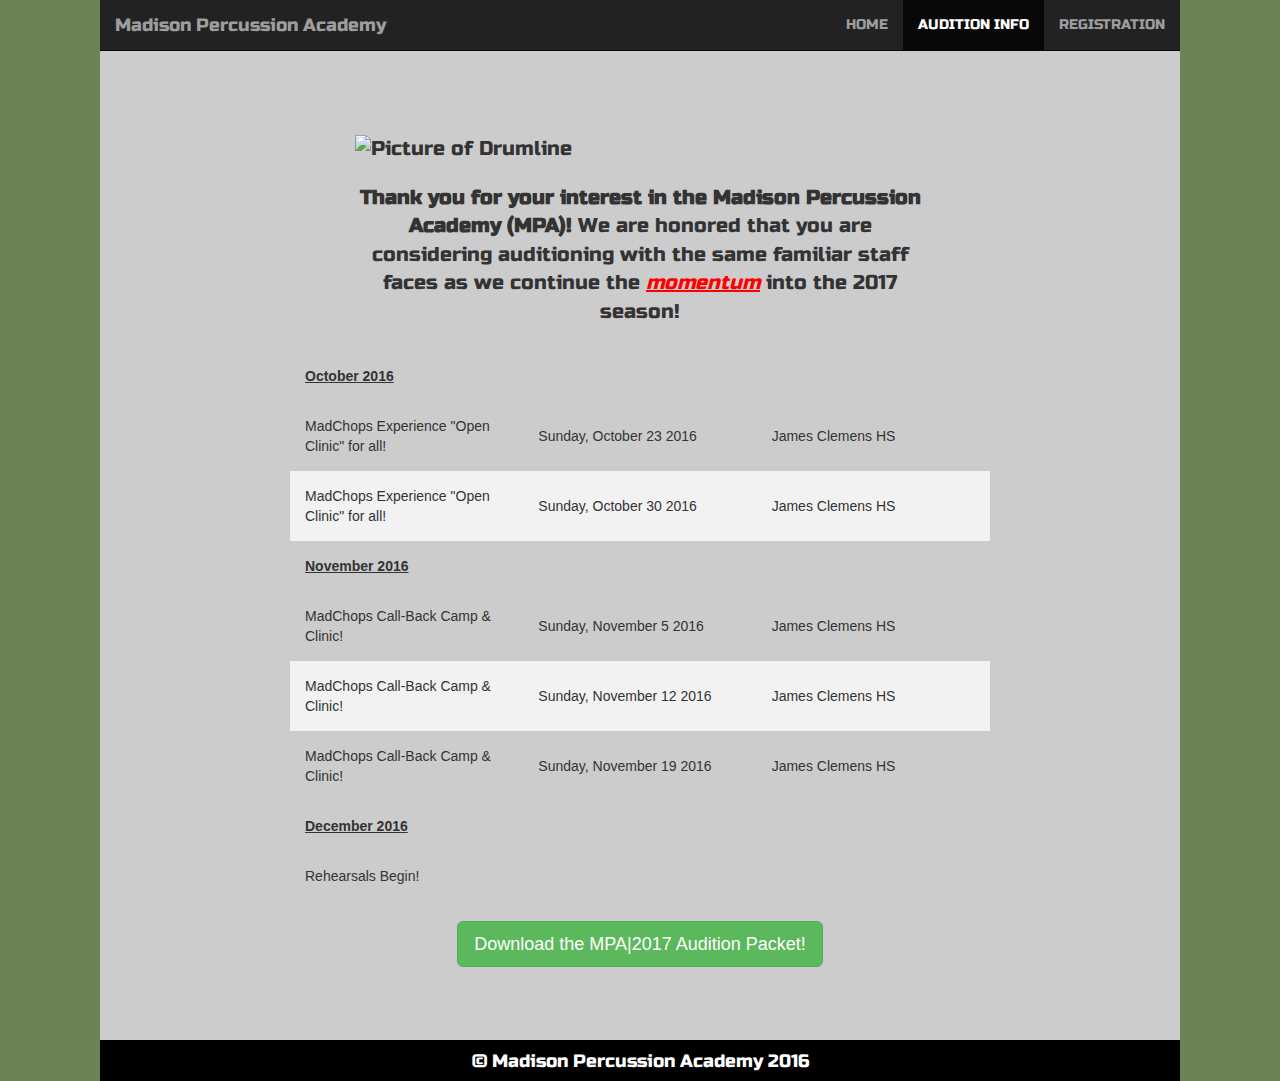
==== audition.html @ 78d5125e "Updated Layout" ====
<!DOCTYPE html>
<html>
  <head>
    <title>Madison Percussion Academy</title>
    <meta charset="utf-8">
    <meta name="viewport" content="width=device-width, initial-scale=1">
      
    
    <link href="https://fonts.googleapis.com/css?family=Righteous" rel="stylesheet">
    <link href="https://fonts.googleapis.com/css?family=Russo+One" rel="stylesheet">
    <link rel="stylesheet" href="https://maxcdn.bootstrapcdn.com/bootstrap/3.3.6/css/bootstrap.min.css">
    <link href='https://fonts.googleapis.com/css?family=Lobster' rel='stylesheet' type='text/css' />  
    <link rel="stylesheet" href="http://code.jquery.com/ui/1.10.4/themes/smoothness/jquery-ui.css">
    <link rel='stylesheet' href='css/mainStyle.css' />

    <script src="https://code.jquery.com/jquery-2.2.4.min.js"></script>
    <script src="http://code.jquery.com/ui/1.10.4/jquery-ui.js"></script>
    <script src="https://maxcdn.bootstrapcdn.com/bootstrap/3.3.6/js/bootstrap.min.js"></script>
 
  </head>

  <body data-spy="scroll" data-target=".navbar" data-offset="50">

    <nav class="navbar navbar-inverse navbar-fixed-top">
        <div class="container-fluid">
           <div class="navbar-header">
              <button type="button" class="navbar-toggle" data-toggle="collapse" data-target=".myNavbar">
                <span class="icon-bar"></span>
                <span class="icon-bar"></span>
                <span class="icon-bar"></span>
              </button>

              <a class="navbar-brand" href="index.html">Madison Percussion Academy</a>
          </div>

            <div class="collapse navbar-collapse myNavbar">
              <ul class="nav navbar-nav navbar-right">
                <li class="text-uppercase"><a href="index.html">Home</a></li>
                <li class="active text-uppercase"><a href="audition.html">Audition Info</a></li>
                <li class="text-uppercase"><a href="registration.html"> Registration</a></li>
              </ul>
            </div>
        </div>
      </nav>

    <!-- End Navigation -->

    <div class='wrapper'>

      <div class='titleBar'>
        <a href="index.html"><p id="logo">Madison Percussion Academy</p></a>
      </div>
      
		<section class='audition' id='audition'>
    		<div class='newFont intro '>
          <img src='images/auditionPic.jpg' alt='Picture of Drumline' class='img-responsive' />
    			<p class="text-center"><b>Thank you for your interest in the Madison Percussion Academy (MPA)!</b> We are honored that you are considering auditioning with the same familiar staff faces as we continue the <span class='red-text'><em><u>momentum</u></em></span> into the 2017 season!</p>
          
    		</div>
    
    		<table class='chops'>
      			<thead>
        			<tr>
        				<th><u>October 2016</u></th>
          				<th></th>
          				<th></th>
        			</tr>
      			</thead>
      				<tr>
        				<td>MadChops Experience "Open Clinic" for all!</td>
        				<td>Sunday, October 23 2016</td>
        				<td>James Clemens HS</td>
      				</tr>
      				<tr>
        				<td>MadChops Experience "Open Clinic" for all!</td>
        				<td>Sunday, October 30 2016</td>
       					<td>James Clemens HS</td>
      				</tr>
    		</table>
    
    		<table class='chops'>
      			<thead>
        			<tr>
          				<th><u>November 2016</u></th>
         				<th></th>
          				<th></th>
        			</tr>
      			</thead>
      				<tr>
        				<td>MadChops Call-Back Camp &amp Clinic!</td>
        				<td>Sunday, November 5 2016</td>
        				<td>James Clemens HS</td>
      				</tr>
      				<tr>
        				<td>MadChops Call-Back Camp &amp Clinic!</td>
        				<td>Sunday, November 12 2016</td>
        				<td>James Clemens HS</td>
      				</tr>
      				<tr>
        				<td>MadChops Call-Back Camp &amp Clinic!</td>
        				<td>Sunday, November 19 2016</td>
        				<td>James Clemens HS</td>
      				</tr>
    		</table>
    
    		<table class='chops'>
      			<thead>
        			<tr>
        				<th><u>December 2016</u></th>
         				<th></th>
          				<th></th>
        			</tr>
      			</thead>
      				<tr>
        				<td>Rehearsals Begin!</td>
                <td></td>
                <td></td>      
      				</tr>
    		</table>
    
    		<div class='text-center'>
    			<a class="btn btn-success btn-lg bottom" href='files/pdf/Audition_Packet.pdf' target="_blank" download>Download the MPA|2017 Audition Packet!</a>
    		</div>
    
  		</section>
      <footer>

          <p class="newFont copy">&copy; Madison Percussion Academy 2016</p>

    </footer>
    </div>
    
  	</body>
</html>
---- css/mainStyle.css ----
body{
  overflow-x: hidden;
  background-color: #6A8455; 
}

.red-text {
  color: red;
  
}

.navbar {
  max-width: 1080px;
  text-align: center;
  font-family: Verdana, helvetica, sans-serif;
  margin: 0 auto;
  font-family: "Russo One", Verdana, helvetica;
}

.wrapper {
  max-width: 1080px;
  display: block;
  margin: 0 auto;
  background-color: #999;

}

.home {
  padding: 15px;
  position: relative;
  padding-top: 70px;
  min-height: 110vh;
  background-color: #CCC; 
}

.audition {
  position: relative;
  padding-top: 70px;
  min-height: 110vh;
  background-color: #CCC;
}

.registration {
  position: relative;
  padding-top: 70px;
  min-height: 110vh;
  background-color: #CCC;
}

.titleBar {
  background-color: #000;
  text-align: center;
  font-family: Verdana, helvetica, sans-serif;
  height: 50px;
  color: #fff;
}

footer {
  text-align: center;
  background-color: #000;
  width: 100%;
  font-size: 18px;
  bottom: 0;
  display: inline-block; 
  line-height: 20px;
  border-top: 1px solid black;
  color: #fff;
}

.copy{
  margin-top: 10px;
  text-align: center;
}

.chops {
  max-width: 700px;
  display: block;
  margin: 0 auto;
  table-layout: fixed;
  
}

.newFont {
  font-family: "Russo One", verdana, helvetica;
}

img {
  margin: 0px auto 20px auto;
}

td, th {
  padding: 15px;
}
td{
  width: 33%;
}

ul, li {
  list-style-type: none;
}

.btn {
  margin-top: 20px;
  margin-bottom: 10px;
}

.contacts, h5 {
  display: block;
  margin: 20px auto;
  font-size: 18px;
}

.intro {
  padding: 15px;
  font-size: 20px;
  max-width: 600px;
  margin: 0 auto;
}

.bottom {
  margin-bottom: 60px;
}

form {
  max-width: 600px;
  display: block;
  margin: 0 auto;
  border: 1px solid black;
  padding: 10px;
}

tr:nth-child(even) {background-color: #f2f2f2}

#logo {
  padding: 5px;
  font-size: 24px;
  text-decoration: none;
  color: #fff;
  font-family: Righteous, Verdana, helvetica;
}

a {
  text-decoration: none;
}

a:hover {
  text-decoration: none;
}

#myCarousel {
  max-width: 800px;
  margin: 0 auto;
}
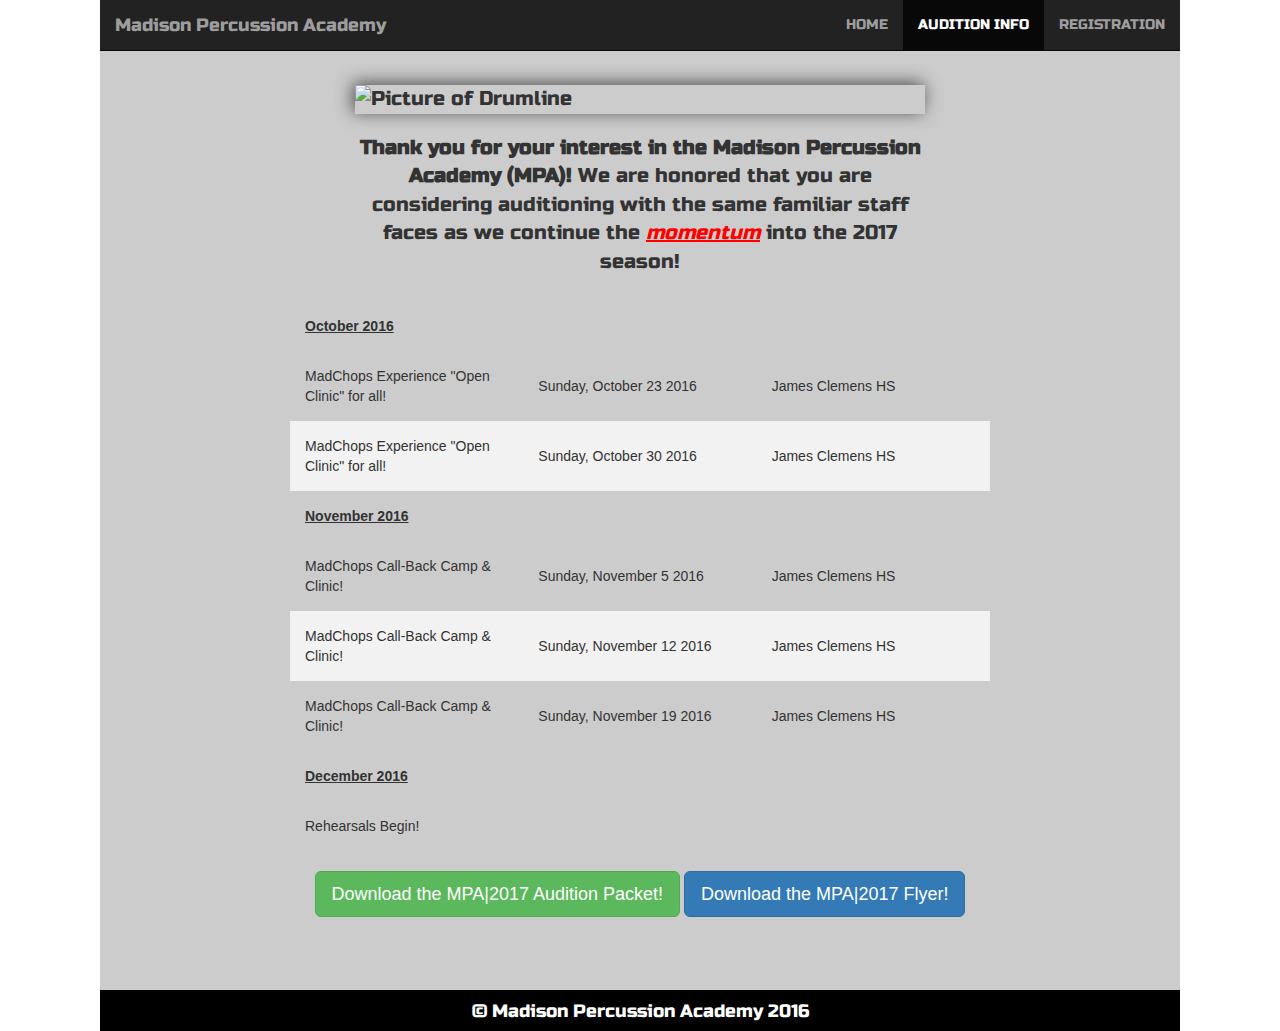
==== commit 2fd92fad: "Update audition.html" ====
--- a/audition.html
+++ b/audition.html
@@ -46,12 +46,8 @@
     <!-- End Navigation -->
 
     <div class='wrapper'>
-
-      <div class='titleBar'>
-        <a href="index.html"><p id="logo">Madison Percussion Academy</p></a>
-      </div>
-      
-		<section class='audition' id='audition'>
+  
+	<section class='audition' id='audition'>
     		<div class='newFont intro '>
           <img src='images/auditionPic.jpg' alt='Picture of Drumline' class='img-responsive' />
     			<p class="text-center"><b>Thank you for your interest in the Madison Percussion Academy (MPA)!</b> We are honored that you are considering auditioning with the same familiar staff faces as we continue the <span class='red-text'><em><u>momentum</u></em></span> into the 2017 season!</p>
@@ -120,6 +116,7 @@
     
     		<div class='text-center'>
     			<a class="btn btn-success btn-lg bottom" href='files/pdf/Audition_Packet.pdf' target="_blank" download>Download the MPA|2017 Audition Packet!</a>
+			<a class="btn btn-primary btn-lg bottom" href='files/pdf/flyer.pdf' target="_blank" download>Download the MPA|2017 Flyer!</a>
     		</div>
     
   		</section>
--- a/css/mainStyle.css
+++ b/css/mainStyle.css
@@ -1,12 +1,15 @@
 body{
   overflow-x: hidden;
-  background-color: #6A8455; 
+   background: url("../images/backgroundPic.jpg") no-repeat center center fixed;
+   background-size: cover;
 }
 
 .red-text {
   color: red;
   
 }
+
+.carousel-indicators li { visibility: hidden; }
 
 .navbar {
   max-width: 1080px;
@@ -85,6 +88,10 @@
 
 img {
   margin: 0px auto 20px auto;
+-webkit-box-shadow: -2px -2px 17px 0px rgba(50, 50, 50, 0.85);
+-moz-box-shadow:    -2px -2px 17px 0px rgba(50, 50, 50, 0.85);
+box-shadow:         -2px -2px 17px 0px rgba(50, 50, 50, 0.85);
+
 }
 
 td, th {
@@ -121,7 +128,7 @@
 }
 
 form {
-  max-width: 600px;
+  max-width: 500px;
   display: block;
   margin: 0 auto;
   border: 1px solid black;
@@ -147,7 +154,7 @@
 }
 
 #myCarousel {
-  max-width: 800px;
+  max-width: 600px;
   margin: 0 auto;
 }
 
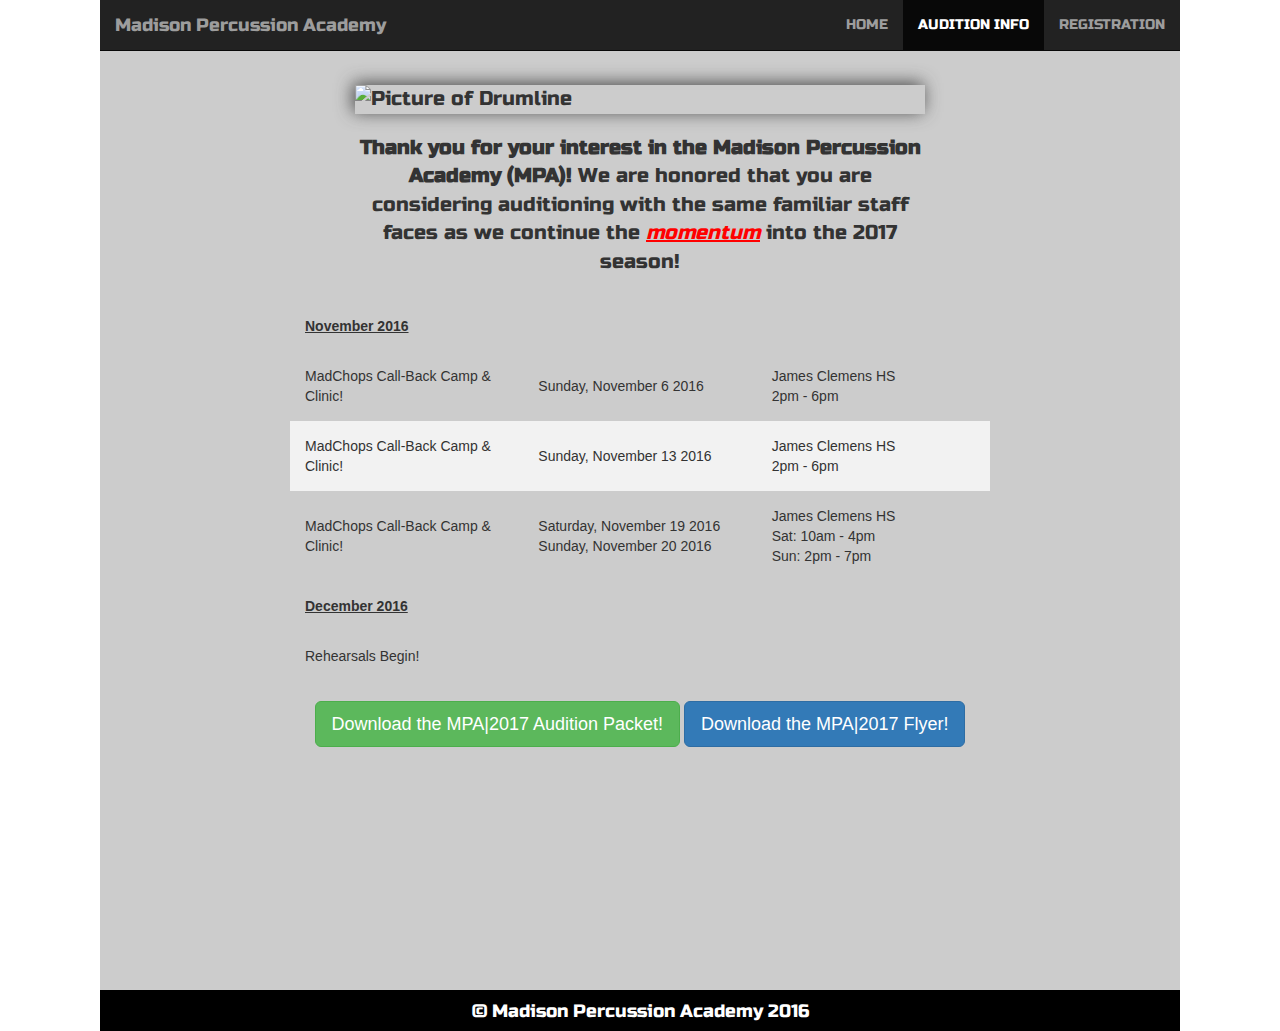
==== commit 16efc814: "Update audition.html" ====
--- a/audition.html
+++ b/audition.html
@@ -57,26 +57,6 @@
     		<table class='chops'>
       			<thead>
         			<tr>
-        				<th><u>October 2016</u></th>
-          				<th></th>
-          				<th></th>
-        			</tr>
-      			</thead>
-      				<tr>
-        				<td>MadChops Experience "Open Clinic" for all!</td>
-        				<td>Sunday, October 23 2016</td>
-        				<td>James Clemens HS</td>
-      				</tr>
-      				<tr>
-        				<td>MadChops Experience "Open Clinic" for all!</td>
-        				<td>Sunday, October 30 2016</td>
-       					<td>James Clemens HS</td>
-      				</tr>
-    		</table>
-    
-    		<table class='chops'>
-      			<thead>
-        			<tr>
           				<th><u>November 2016</u></th>
          				<th></th>
           				<th></th>
@@ -84,18 +64,19 @@
       			</thead>
       				<tr>
         				<td>MadChops Call-Back Camp &amp Clinic!</td>
-        				<td>Sunday, November 5 2016</td>
-        				<td>James Clemens HS</td>
+        				<td>Sunday, November 6 2016</td>
+        				<td>James Clemens HS<br/>2pm - 6pm</td>
       				</tr>
       				<tr>
         				<td>MadChops Call-Back Camp &amp Clinic!</td>
-        				<td>Sunday, November 12 2016</td>
-        				<td>James Clemens HS</td>
+        				<td>Sunday, November 13 2016</td>
+        				<td>James Clemens HS<br/>2pm - 6pm</td>
       				</tr>
       				<tr>
         				<td>MadChops Call-Back Camp &amp Clinic!</td>
-        				<td>Sunday, November 19 2016</td>
-        				<td>James Clemens HS</td>
+        				<td>Saturday, November 19 2016<br/>
+					Sunday,   November 20 2016</td>
+        				<td>James Clemens HS<br/>Sat: 10am - 4pm<br/>Sun: 2pm - 7pm</td>
       				</tr>
     		</table>
     
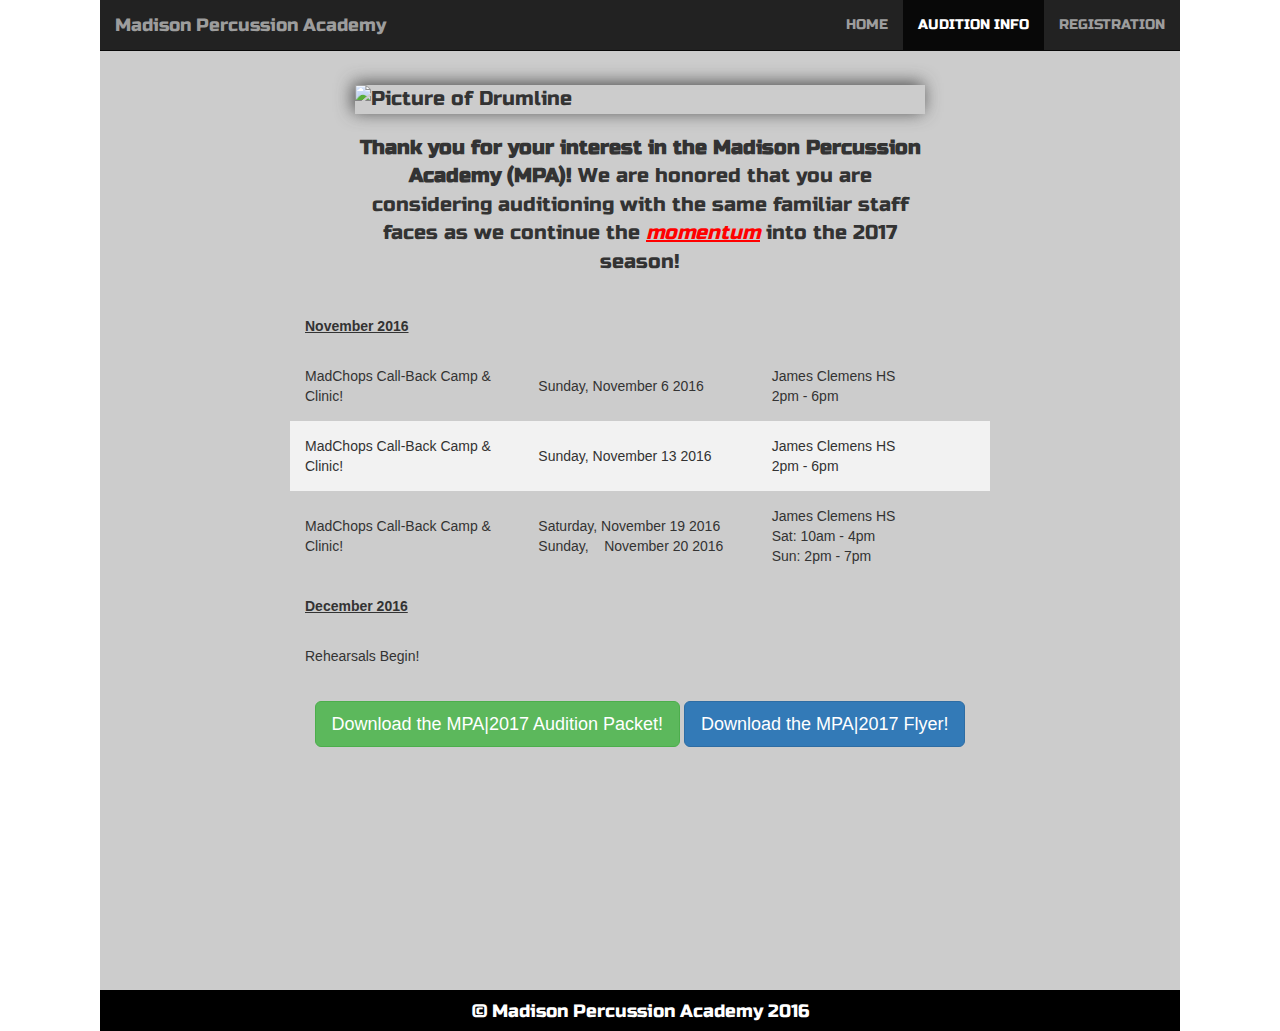
==== commit 026fb627: "Update audition.html" ====
--- a/audition.html
+++ b/audition.html
@@ -75,7 +75,7 @@
       				<tr>
         				<td>MadChops Call-Back Camp &amp Clinic!</td>
         				<td>Saturday, November 19 2016<br/>
-					Sunday,   November 20 2016</td>
+					Sunday,&nbsp &nbsp November 20 2016</td>
         				<td>James Clemens HS<br/>Sat: 10am - 4pm<br/>Sun: 2pm - 7pm</td>
       				</tr>
     		</table>
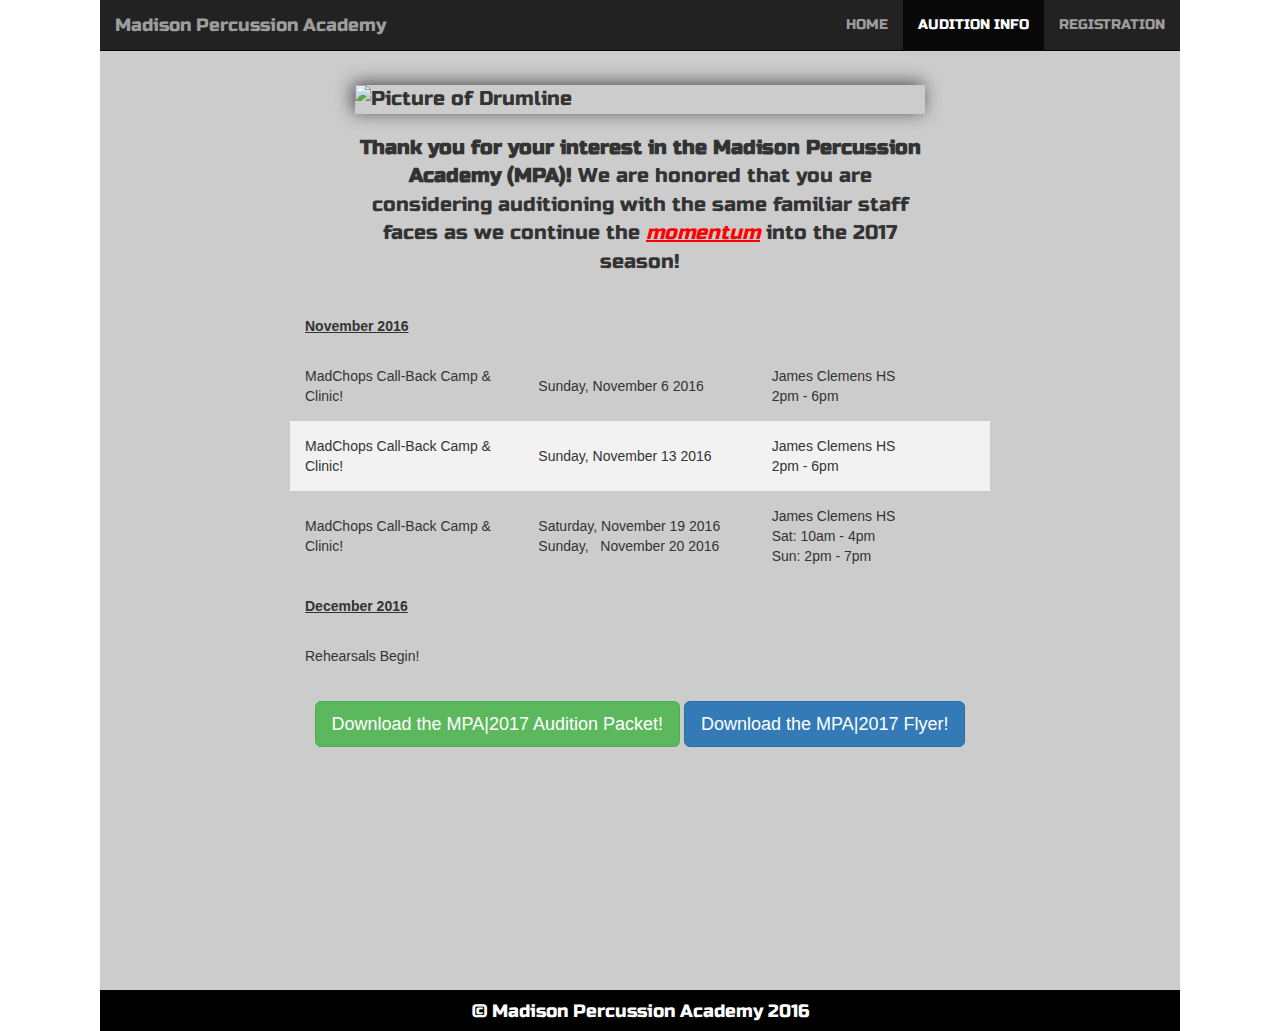
==== commit 6bf72d7a: "Update audition.html" ====
--- a/audition.html
+++ b/audition.html
@@ -75,7 +75,7 @@
       				<tr>
         				<td>MadChops Call-Back Camp &amp Clinic!</td>
         				<td>Saturday, November 19 2016<br/>
-					Sunday,&nbsp &nbsp November 20 2016</td>
+					Sunday,&nbsp; &nbsp;November 20 2016</td>
         				<td>James Clemens HS<br/>Sat: 10am - 4pm<br/>Sun: 2pm - 7pm</td>
       				</tr>
     		</table>
